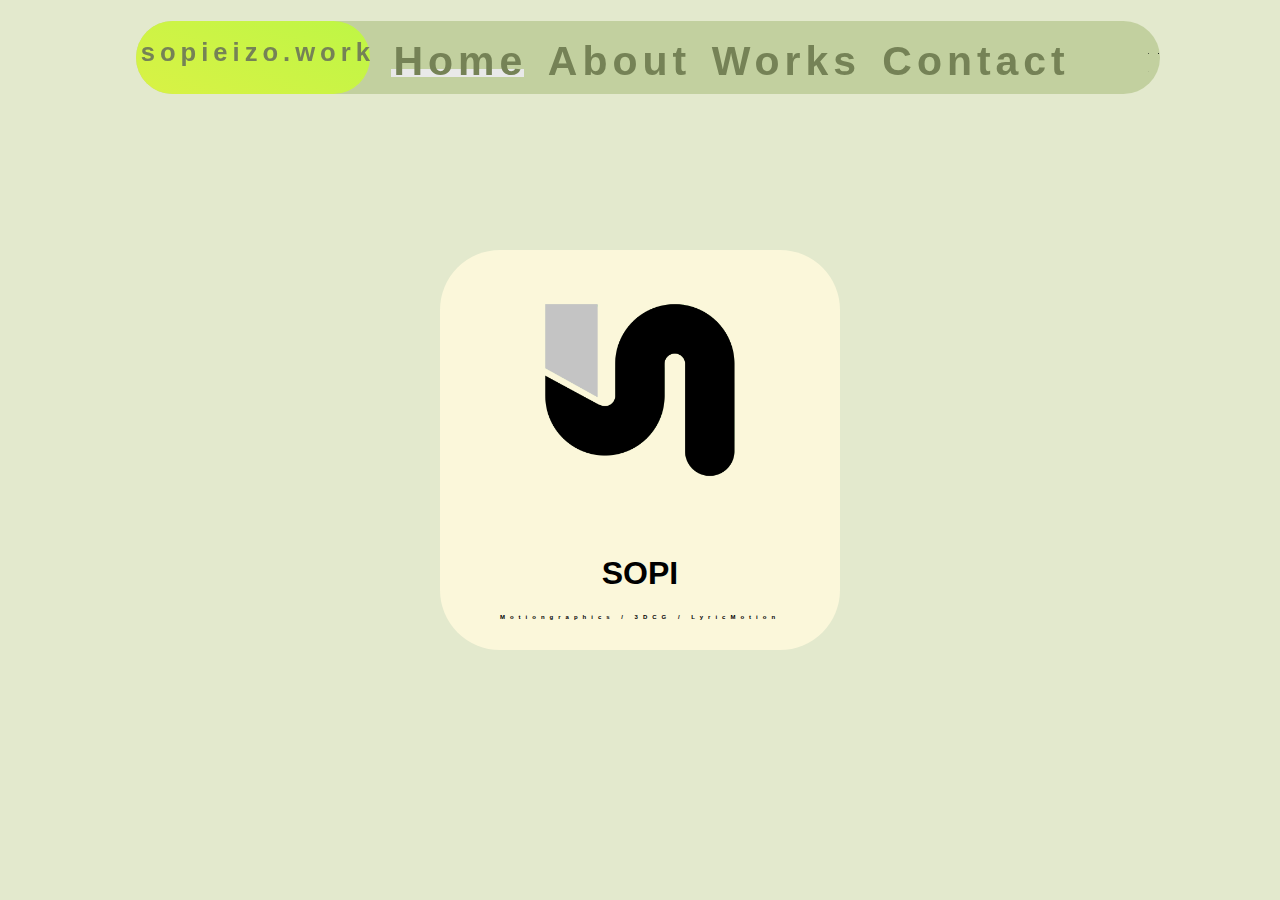
==== index.html @ 83798427 "いろいろ" ====
<!doctype html>
<html>
<head>
<meta charset="utf-8">
	<link rel="stylesheet"	href="Dcss/flex.css">
	<link rel="stylesheet"	href="Dcss/1base.css">
	<link rel="stylesheet"	href="Dcss/indexbase.css">
	<title>SOPI.work</title>
	<meta property="og:title" content="SOPIworks">
	<meta property="og:site_name" content="sopieizo.work">
	<meta property="og:url" content="https://sopieizo.work">

	<link rel="preconnect" href="https://fonts.googleapis.com">
	<link rel="preconnect" href="https://fonts.gstatic.com" crossorigin>
	<link href="https://fonts.googleapis.com/css2?family=Noto+Sans+JP&display=swap" rel="stylesheet">

	<meta property="og:description" content="content="えいぞうをつくってます！>
	<meta property="og:type" content="profile">
	<meta property="og:image" content="https://sopieizo.work/img/OGP.png">
	<meta name="twitter:card" contLive Serverent="summary">
</head>

<body style="background-color: #e3e9cd;">

    <div class="f-container01 topbar1">
		<div class="topbar1-1">
			<h1 class="topbartext" style="text-align: center;">sopieizo.work</h1>
		</div>
		<h1 class="topbartext" style="background:linear-gradient(transparent 80%, rgb(233, 233, 233) 60%);"><a class="topbartext" href="index.html">Home</h1></a>
		<h1 class="topbartext"><a class="topbartext" href="About.html">About</h1></a>
		<h1 class="topbartext"><a class="topbartext"  href="Works.html">Works</h1></a>
		<h1 class="topbartext"><a class="topbartext" href="Contact.html">Contact</h1></a>
		<div style="margin-top: auto; margin-bottom: auto; margin-left: 8%;">
		<a href="https://twitter.com/Sopi_Eizo2?s=20"><img src="img/Twitter.svg" style="margin-right: 1%; margin-left: auto;" width="8%"></a>
		<a href="https://www.youtube.com/c/SOPI_Eizo/featured"><img src="img/YouTube.svg" style="margin-right: 1%;" width="10%"></a>
		<a href="https://www.instagram.com/sopi_eizo/"><img src="img/instagram.svg" style="margin-right: 5%;" width="8%"></a>
		</div>
	</div>
	<!--内容↓-->
	<div class="box">
		<img src="img/Rogo.png" width="70%">
		<h1>SOPI</h1>
		<h1 style="font-size:2%; letter-spacing: 5px;">Motiongraphics / 3DCG / LyricMotion</h1>
	</div>
</body>

</html>
---- Dcss/flex.css ----
@charset "utf-8";

.f-container01 {
    display: inline-flex;
    z-index: 1;
}

.f-container02 {
    display: grid;
  gap: 10px;
  grid-template-columns: 1.5fr 1fr 1fr 3fr;
  grid-template-rows: 180px 100px 80px 120px 100px 100px 100px 100px 100px 100px 100px 100px 100px 100px 100px 100px 100px 100px 100px 100px 100px 100px auto;
}
---- Dcss/1base.css ----
@charset "utf-8";

h1 {
    font-family: 'Noto Sans JP', sans-serif;
    font-family: 'Readex Pro', sans-serif;
}

.topbar1 {
    width: 80%;
    height: 10ex;
    border-radius: 1000px;
    margin-top: 1%;
    background-color: #c2d09f;
    position: fixed;
    margin-right: 10%;
    margin-left: 10%;
    letter-spacing: 5px;
    
}

.topbar1-1{
    width: 25%;
    height: 10ex;
    border-radius: 1000px;
    background:linear-gradient(25deg, #d9f245, #bef645);
}

.topbartext {
    margin-left: 2%;
    font-size: 160%;
    color: #758256;
    text-decoration: none;
    background:linear-gradient(transparent 100%, rgb(233, 233, 233) 60%);
    
}
.topbartext:hover {
    transition: 0.3s;
    margin-left: 2%;
    font-size: 160%;
    color: #758256;
    text-decoration: none;
    background:linear-gradient(transparent 80%, rgb(233, 233, 233) 60%);
}

.topbartext1 {
    margin-left: 2%;
    font-size: 160%;
    color: #758256;
    text-decoration: none;
}
---- Dcss/indexbase.css ----
@charset "utf-8";

.box {
    width: 400px;
    height: 400px;
    background-color: #fbf7da;
    border-radius: 60px;
    text-align: center;
  position: absolute;  /*要素を浮かす*/
  /*relativeを指定した親要素を支点とした位置をすべて0に指定↓*/
  top: 0;
  right: 0;
  bottom: 0;
  left: 0;
  margin: auto; /*上下左右中央に*/
}
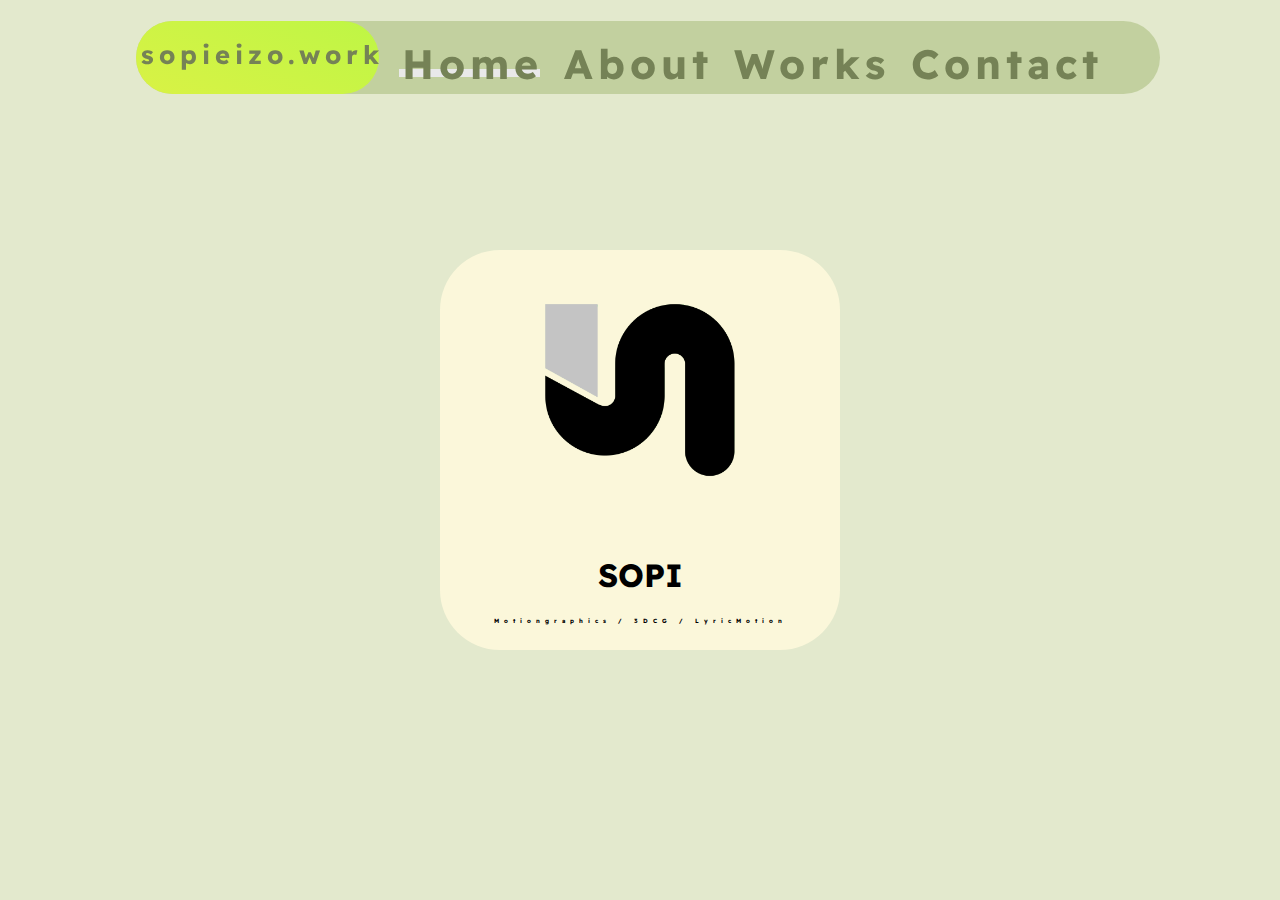
==== commit 33253579: "がぞうをちょいと" ====
--- a/index.html
+++ b/index.html
@@ -11,8 +11,8 @@
 	<meta property="og:url" content="https://sopieizo.work">
 
 	<link rel="preconnect" href="https://fonts.googleapis.com">
-	<link rel="preconnect" href="https://fonts.gstatic.com" crossorigin>
-	<link href="https://fonts.googleapis.com/css2?family=Noto+Sans+JP&display=swap" rel="stylesheet">
+<link rel="preconnect" href="https://fonts.gstatic.com" crossorigin>
+<link href="https://fonts.googleapis.com/css2?family=Noto+Sans+JP&family=Readex+Pro:wght@300&display=swap" rel="stylesheet">
 
 	<meta property="og:description" content="content="えいぞうをつくってます！>
 	<meta property="og:type" content="profile">
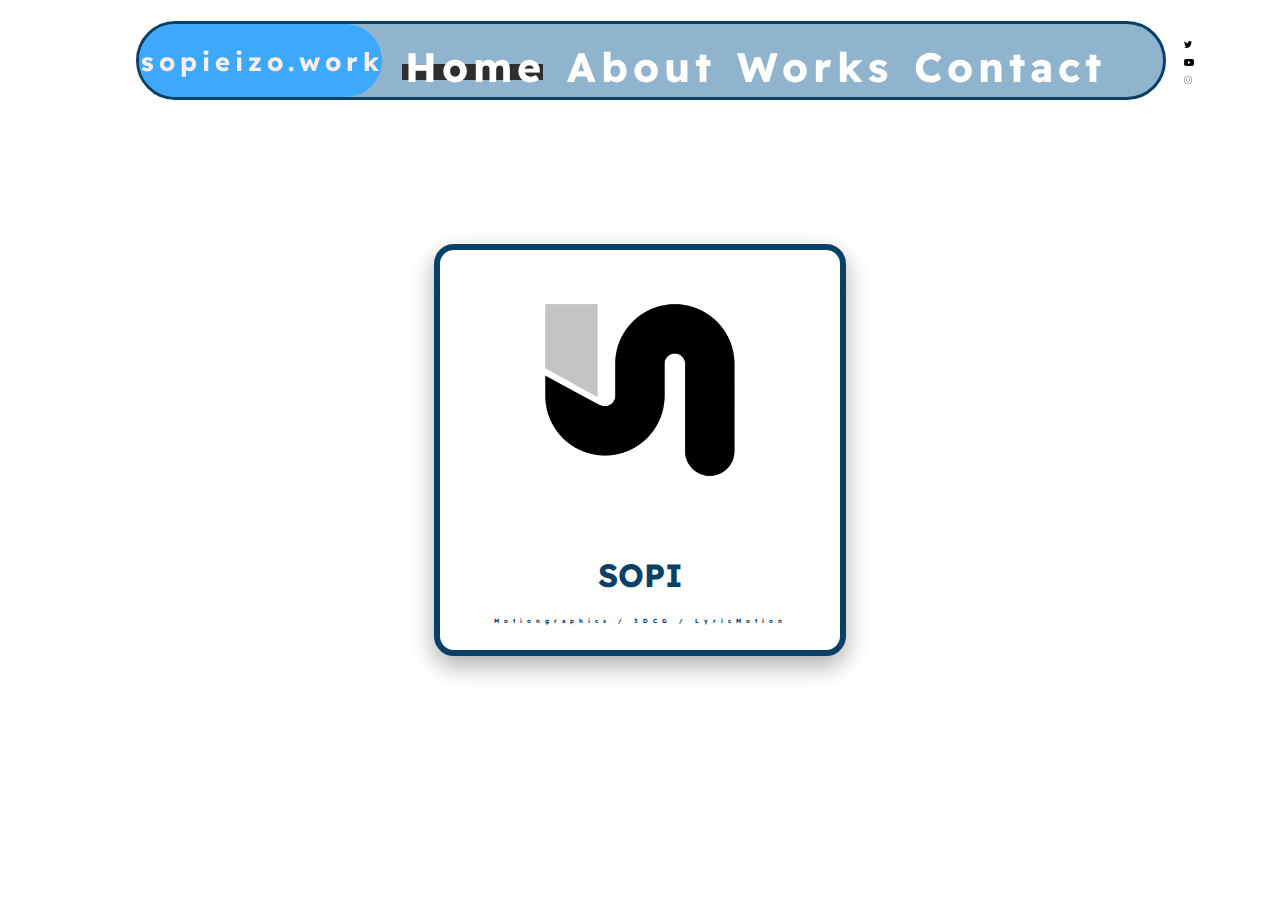
==== commit ae00c37a: "topbarを統一" ====
--- a/index.html
+++ b/index.html
@@ -14,26 +14,28 @@
 <link rel="preconnect" href="https://fonts.gstatic.com" crossorigin>
 <link href="https://fonts.googleapis.com/css2?family=Noto+Sans+JP&family=Readex+Pro:wght@300&display=swap" rel="stylesheet">
 
+
+
 	<meta property="og:description" content="content="えいぞうをつくってます！>
 	<meta property="og:type" content="profile">
 	<meta property="og:image" content="https://sopieizo.work/img/OGP.png">
 	<meta name="twitter:card" contLive Serverent="summary">
 </head>
 
-<body style="background-color: #e3e9cd;">
+<body style="background-color: #fffffe;">
 
     <div class="f-container01 topbar1">
 		<div class="topbar1-1">
-			<h1 class="topbartext" style="text-align: center;">sopieizo.work</h1>
+			<h1 class="topbartext" style="text-align: center; color: #FCEDEA;">sopieizo.work</h1>
 		</div>
-		<h1 class="topbartext" style="background:linear-gradient(transparent 80%, rgb(233, 233, 233) 60%);"><a class="topbartext" href="index.html">Home</h1></a>
+		<h1 class="topbartextnow"><a class="topbartext" href="index.html">Home</h1></a>
 		<h1 class="topbartext"><a class="topbartext" href="About.html">About</h1></a>
 		<h1 class="topbartext"><a class="topbartext"  href="Works.html">Works</h1></a>
 		<h1 class="topbartext"><a class="topbartext" href="Contact.html">Contact</h1></a>
 		<div style="margin-top: auto; margin-bottom: auto; margin-left: 8%;">
-		<a href="https://twitter.com/Sopi_Eizo2?s=20"><img src="img/Twitter.svg" style="margin-right: 1%; margin-left: auto;" width="8%"></a>
-		<a href="https://www.youtube.com/c/SOPI_Eizo/featured"><img src="img/YouTube.svg" style="margin-right: 1%;" width="10%"></a>
-		<a href="https://www.instagram.com/sopi_eizo/"><img src="img/instagram.svg" style="margin-right: 5%;" width="8%"></a>
+		<a href="https://twitter.com/Sopi_Eizo2?s=20"><img src="img/Twitter.svg" style="margin-right: 1%; margin-left: auto;" width="8vw"></a>
+		<a href="https://www.youtube.com/c/SOPI_Eizo/featured"><img src="img/YouTube.svg" style="margin-right: 1%;" width="10vw"></a>
+		<a href="https://www.instagram.com/sopi_eizo/"><img src="img/instagram.svg" style="margin-right: 5%;" width="8vw"></a>
 		</div>
 	</div>
 	<!--内容↓-->
--- a/Dcss/flex.css
+++ b/Dcss/flex.css
@@ -9,5 +9,5 @@
     display: grid;
   gap: 10px;
   grid-template-columns: 1.5fr 1fr 1fr 3fr;
-  grid-template-rows: 180px 100px 80px 120px 100px 100px 100px 100px 100px 100px 100px 100px 100px 100px 100px 100px 100px 100px 100px 100px 100px 100px auto;
+  grid-template-rows: 180px 100px 80px 120px 100px 100px 100px 100px 100px 100px 100px 100px 100px 100px 100px 100px 100px 100px 100px 100px 100px 100px 100px 100px 100px 100px 100px 100px 100px 100px 100px 100px 100px 100px 100px 100px 100px 100px 100px 100px auto;
 }--- a/Dcss/1base.css
+++ b/Dcss/1base.css
@@ -10,7 +10,8 @@
     height: 10ex;
     border-radius: 1000px;
     margin-top: 1%;
-    background-color: #c2d09f;
+    background-color: #90b4ce;
+    border: 3px solid #094067;
     position: fixed;
     margin-right: 10%;
     margin-left: 10%;
@@ -22,24 +23,36 @@
     width: 25%;
     height: 10ex;
     border-radius: 1000px;
-    background:linear-gradient(25deg, #d9f245, #bef645);
+    background-color: #3da9fc;
+    display: flex;
+    align-items: center;
+    justify-content: center;
 }
 
 .topbartext {
     margin-left: 2%;
     font-size: 160%;
-    color: #758256;
+    color: #fffffe;
     text-decoration: none;
     background:linear-gradient(transparent 100%, rgb(233, 233, 233) 60%);
     
 }
 .topbartext:hover {
-    transition: 0.3s;
+    transition: 0.1s;
     margin-left: 2%;
     font-size: 160%;
-    color: #758256;
+    color: #f5f5f5;
     text-decoration: none;
-    background:linear-gradient(transparent 80%, rgb(233, 233, 233) 60%);
+    background:linear-gradient(transparent 80%, rgb(46, 46, 46) 60%);
+}
+
+.topbartextnow {
+    margin-left: 2%;
+    font-size: 160%;
+    color: #001858;
+    text-decoration: none;
+    background:linear-gradient(transparent 60%, rgb(46, 46, 46) 60%);
+    
 }
 
 .topbartext1 {
@@ -47,4 +60,4 @@
     font-size: 160%;
     color: #758256;
     text-decoration: none;
-}
+}--- a/Dcss/indexbase.css
+++ b/Dcss/indexbase.css
@@ -3,8 +3,11 @@
 .box {
     width: 400px;
     height: 400px;
-    background-color: #fbf7da;
-    border-radius: 60px;
+    background-color: #fffffe;
+    color: #094067;
+    border-radius: 20px;
+    border: 6px solid #094067;
+    box-shadow: 0 10px 25px 0 rgba(2, 2, 2, 0.322);
     text-align: center;
   position: absolute;  /*要素を浮かす*/
   /*relativeを指定した親要素を支点とした位置をすべて0に指定↓*/
@@ -13,4 +16,23 @@
   bottom: 0;
   left: 0;
   margin: auto; /*上下左右中央に*/
+  transition: 0.3s;
+}
+.box:hover {
+  transition: 0.3s;
+  width: 395px;
+  height: 395px;
+  background-color: #fffffe;
+  border-radius: 20px;
+  border: 6px solid #094067;
+  color: #0d4b77;
+  box-shadow: 0 10px 50px 0 rgba(2, 2, 2, 0.151);
+  text-align: center;
+position: absolute;  /*要素を浮かす*/
+/*relativeを指定した親要素を支点とした位置をすべて0に指定↓*/
+top: 0;
+right: 0;
+bottom: 0;
+left: 0;
+margin: auto; /*上下左右中央に*/
 }